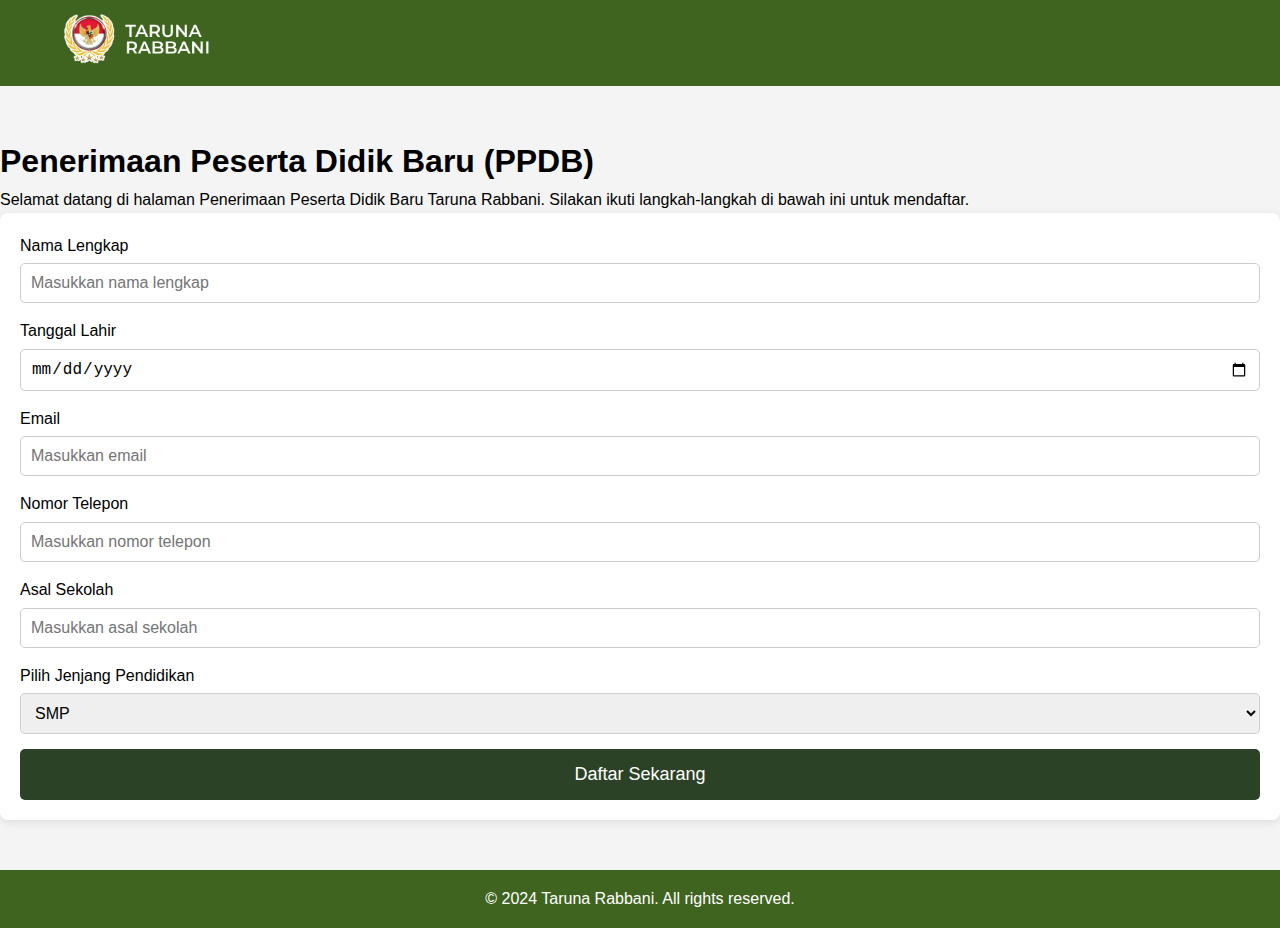
==== ppdb.html @ f2977894 "commit2" ====
<!DOCTYPE html>
<html lang="en">

<head>
    <meta charset="UTF-8">
    <meta name="viewport" content="width=device-width, initial-scale=1.0">
    <title>PPDB - Taruna Rabbani</title>
    <link rel="stylesheet" href="style.css">
</head>

<body>
    <!-- Header -->
    <header>
        <div class="navbar">
            <a href="index.html">
                <img src="Images/LogoTarunaText.png" alt="Logo Taruna Rabbani">
            </a>
        </div>
    </header>

    <!-- PPDB Section -->
    <section id="ppdb">
        <div class="container">
            <h1>Penerimaan Peserta Didik Baru (PPDB)</h1>
            <p>Selamat datang di halaman Penerimaan Peserta Didik Baru Taruna Rabbani. Silakan ikuti langkah-langkah di bawah ini untuk mendaftar.</p>

            <!-- Registration Form -->
            <form action="#" class="ppdb-form">
                <div class="form-group">
                    <label for="name">Nama Lengkap</label>
                    <input type="text" id="name" name="name" placeholder="Masukkan nama lengkap">
                </div>

                <div class="form-group">
                    <label for="dob">Tanggal Lahir</label>
                    <input type="date" id="dob" name="dob">
                </div>

                <div class="form-group">
                    <label for="email">Email</label>
                    <input type="email" id="email" name="email" placeholder="Masukkan email">
                </div>

                <div class="form-group">
                    <label for="phone">Nomor Telepon</label>
                    <input type="tel" id="phone" name="phone" placeholder="Masukkan nomor telepon">
                </div>

                <div class="form-group">
                    <label for="school">Asal Sekolah</label>
                    <input type="text" id="school" name="school" placeholder="Masukkan asal sekolah">
                </div>

                <div class="form-group">
                    <label for="program">Pilih Jenjang Pendidikan</label>
                    <select id="program" name="program">
                        <option value="smp">SMP</option>
                        <option value="sma">SMA</option>
                    </select>
                </div>

                <button type="submit" class="btn-submit">Daftar Sekarang</button>
            </form>
        </div>
    </section>

    <!-- Footer -->
    <footer>
        <p>&copy; 2024 Taruna Rabbani. All rights reserved.</p>
    </footer>

</body>

</html>
---- style.css ----
@import url(query.css);

* {
    margin: 0;
    padding: 0;
    box-sizing: border-box;
}

body {
    font-family: 'Montserrat', sans-serif;
    line-height: 1.6;
}

header {
    width: 100%;
    padding: 10px 0;
    position: sticky;
    top: 0;
    background-color: #3F641F;
    backdrop-filter: blur(3px);
    z-index: 1;
}

.navbar {
    display: flex;
    justify-content: space-between;
    align-items: center;
    max-width: 1200px;
    margin: 0 auto;
    padding: 0 20px;
}

.navbar img {
    width: 150px;
}

/* Menu Styling */
.navbar nav ul {
    list-style: none;
    display: flex;
    gap: 20px;
}

.navbar nav ul li {
    list-style: none;
}

.navbar nav ul li a {
    text-decoration: none;
    color: white;
    padding: 10px 15px;
    transition: background-color 0.3s ease, color 0.3s ease, border-radius 0.3s ease;
}

/* Hover Effect */
.navbar nav ul li a:hover {
    background-color: #4CAF50;
    color: white;
    border-radius: 8px;
}

/* Special Button for PPDB */
.navbar nav ul li a.ppdb {
    background-color: #FF5733;
    color: white;
    border-radius: 5px;
    padding: 10px 20px;
    transition: background-color 0.3s ease, transform 0.3s ease;
}

/* Hover effect for PPDB button */
.navbar nav ul li a.ppdb:hover {
    background-color: #FF4500;
    transform: scale(1.05);
}

/* Menu button styling (for mobile) */
.menu-btn {
    display: none;
    flex-direction: column;
    cursor: pointer;
    gap: 5px;
}

.menu-btn .bar {
    width: 25px;
    height: 3px;
    background-color: white;
    transition: 0.3s;
}

.hero {
    background-image: url(Images/tarunarabbani.png);
    text-align: center;
    padding: 2rem;
    height: 659px;
}

.hero img {
    margin-top: 152px;
    width: 127px;
    height: 127px;
}

.hero h2 {
    color: #FFF;
    font-family: Merriweather;
    font-size: 40px;
    font-style: normal;
    font-weight: 700;
    line-height: normal;
}

.profile, .programs, .vision-mission, .pembina, .gallery, .videos, .location {
    padding: 2rem;
    text-align: center;
}

.gallery-container {
    max-width: 1200px;
    margin: 0 auto;
    padding: 40px;
    text-align: center;
}

.gallery-title {
    font-size: 32px;
    font-weight: bold;
    margin-bottom: 30px;
}

.gallery {
    display: flex;
    flex-wrap: wrap;
    gap: 20px;
    justify-content: center;
}

.gallery-item {
    width: 300px;
    height: 200px;
    overflow: hidden;
    display: flex;
    justify-content: center;
    align-items: center;
    border-radius: 10px;
    /* position: relative; */
    cursor: pointer;
    transition: transform 0.3s ease, box-shadow 0.3s ease;
}

.gallery-item img {
    transition: transform 0.5s ease;
}

/* Hover Effect */
.gallery-item:hover {
    transform: scale(1.05);
    box-shadow: 0 8px 15px rgba(0, 0, 0, 0.3);
}

/* Zoom the image on hover */
.gallery-item:hover img {
    transform: scale(1.2);
}

/* Optional: Overlay for Image */
.gallery-item::after {
    content: "";
    position: absolute;
    top: 0;
    left: 0;
    width: 100%;
    height: 100%;
    background: rgba(0, 0, 0, 0.3);
    opacity: 0;
    transition: opacity 0.5s ease;
}

/* Overlay appears on hover */
.gallery-item:hover::after {
    opacity: 1;
}

.profile {
    padding: 50px;
    display: flex;
    justify-content: center;
    align-items: center;
    background-color: #f9f9f9;
}

.profile-container {
    display: flex;
    max-width: 1200px;
    align-items: center;
}

.profile-image img {
    width: 349px;
    height: 376px;
    border-radius: 15px;
}

.profile-text {
    margin-left: 40px;
}

.profile-text h2 {
    font-size: 32px;
    font-weight: bold;
    color: #333;
}

.profile-text h2 span {
    color: #3F641F;
}

.profile-text p {
    text-align: left;
    margin-top: 15px;
    color: #666;
    line-height: 1.6;
}

.programs {
    text-align: center;
    padding: 20px;
    background-color: #f4f4f4;
}

.program-grid {
    display: grid;
    grid-template-columns: repeat(auto-fill, minmax(200px, 1fr));
    gap: 20px;
    padding: 20px;

}

.program-item {
    background: #fff;
    border: 1px solid #ccc;
    padding: 20px;
    border-radius: 10px;
    box-shadow: 0 4px 6px rgba(0,0,0,0.1);
    justify-content: center;
    align-items: center;
    display: flex;
    flex-direction: column;
    transition: all 0.3s ease-in-out;
}

.program-item:hover {
    filter: invert(1);
}

.program-item .icon {
    font-size: 48px; /* Adjust size if actual SVGs are smaller or larger */
    margin-bottom: 10px;
}

.program-item p {
    margin: 0;
    font-size: 16px;
    color: #333;
}

.vision-mission {
    padding: 50px;
    background-color: #3F641F;
    color: #fff;
}

.vision-mission-container {
    display: flex;
    justify-content: space-around;
    align-items: flex-start;
    max-width: 1200px;
    margin: 0 auto;
}

.vision, .mission {
    width: 40%;
}

.vision h2, .mission h2 {
    color: #fff;
    font-size: 36px;
    margin-bottom: 20px;
    text-align: center;
}

.vision p, .mission p {
    margin-bottom: 20px;
    line-height: 1.6;
}

.vision-image {
    border-radius: 25px;
    margin-top: 20px;
    display: flex;
    justify-content: center;
}

.vision-image img {
    width: 411px;
    max-width: 100%;
    border-radius: 25px;
}

.divider {
    display: flex;
    flex-direction: column;
    justify-content: center;
    align-items: center;
    width: 10%;
}

.divider svg .star {
    width: 40px;
    height: 40px;
}

.mission p {
    margin-bottom: 15px;
}

.pembina-section {
    background: url('Images/Group 1000015861.png') no-repeat center center/cover;
    position: relative;
    padding: 50px 0;
    text-align: center;
    color: #333;
}

.overlay {
    background: rgba(255, 255, 255, 0.85); /* Semi-transparent white overlay */
    padding: 20px;
    max-width: 800px;
    margin: 0 auto;
    border-radius: 10px;
}

h2 {
    font-size: 32px;
    color: #333;
}

h2 span {
    color: #3F641F;
}

.leader-info {
    display: flex;
    flex-direction: column;
    align-items: center;
    margin-bottom: 20px;
}

.leader-info img {
    width: 120px;
    height: 120px;
    border-radius: 50%;
    object-fit: cover;
    margin-bottom: 10px;
}

.leader-info p {
    font-size: 16px;
    color: #333;
}

.dewan-list h3 {
    font-size: 24px;
    margin-bottom: 10px;
    color: #333;
}

.dewan-list ol {
    list-style: decimal inside;
    text-align: left;
    max-width: 600px;
    margin: 0 auto;
}

.dewan-list li {
    margin-bottom: 10px;
    font-size: 16px;
    color: #333;
}

.dewan-list ul {
    list-style: disc inside;
    margin-left: 20px;
}

.dewan-list ul li {
    margin-bottom: 5px;
}


.gallery-grid, .video-grid {
    display: flex;
    flex-wrap: wrap;
    justify-content: center;
}

.video-item {
    margin: 1rem;
    width: calc(33% - 2rem);
}

/* PPDB Form */
#ppdb {
    background-color: #f4f4f4;
    padding: 50px 0;
}

.ppdb-form {
    background-color: white;
    padding: 20px;
    border-radius: 8px;
    box-shadow: 0 2px 10px rgba(0, 0, 0, 0.1);
}

.form-group {
    margin-bottom: 15px;
}

.form-group label {
    display: block;
    margin-bottom: 5px;
}

.form-group input,
.form-group select {
    width: 100%;
    padding: 10px;
    border: 1px solid #ccc;
    border-radius: 5px;
    font-size: 16px;
}

.btn-submit {
    width: 100%;
    padding: 15px;
    background-color: #2b4226;
    color: white;
    border: none;
    border-radius: 5px;
    font-size: 18px;
    cursor: pointer;
    transition: background-color 0.3s ease;
}

.btn-submit:hover {
    background-color: #3e5c37;
}

/* Footer */
footer {
    text-align: center;
    padding: 20px 0;
    background-color: #2b4226;
    color: white;
}

/* Mobile Styles */
@media (max-width: 768px) {
    .navbar nav ul {
        display: none;
        flex-direction: column;
        width: 100%;
        background-color: #2b4226;
    }

    .navbar .menu-toggle {
        display: block;
        font-size: 30px;
        cursor: pointer;
    }

    .navbar.nav-active ul {
        display: flex;
    }

    .navbar.nav-active ul li {
        margin: 10px 0;
        text-align: center;
    }
}

footer {
    background: #3F641F;
    color: white;
    text-align: center;
    padding: 1rem;
}
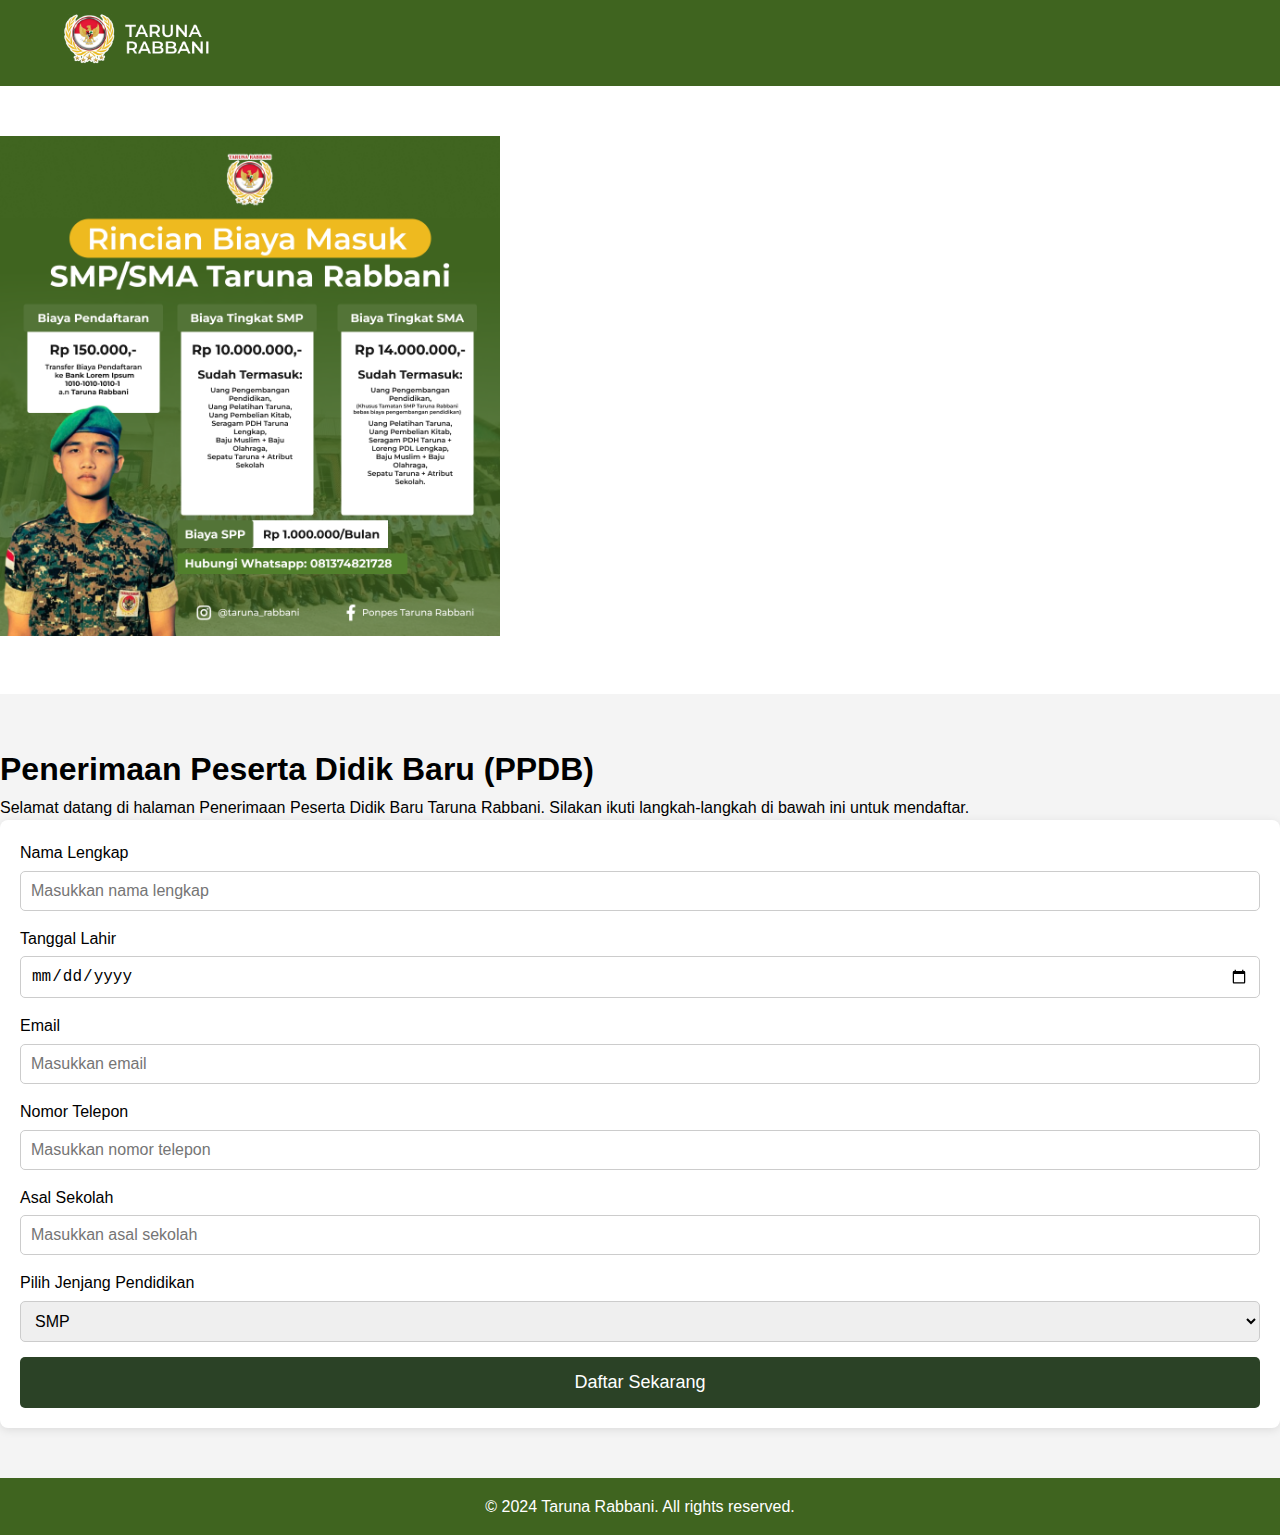
==== commit f7b62596: "commit3" ====
--- a/ppdb.html
+++ b/ppdb.html
@@ -19,6 +19,10 @@
     </header>
 
     <!-- PPDB Section -->
+    <section class="price-img">
+        <img src="Images/Rincian Biaya Masuk Taruna Rabbani.png" alt="">
+    </section>
+
     <section id="ppdb">
         <div class="container">
             <h1>Penerimaan Peserta Didik Baru (PPDB)</h1>
--- a/style.css
+++ b/style.css
@@ -410,6 +410,12 @@
     width: calc(33% - 2rem);
 }
 
+.price-img img {
+    margin-top: 50px;
+    margin-bottom: 50px;
+    max-width: 500px;
+}
+
 /* PPDB Form */
 #ppdb {
     background-color: #f4f4f4;
